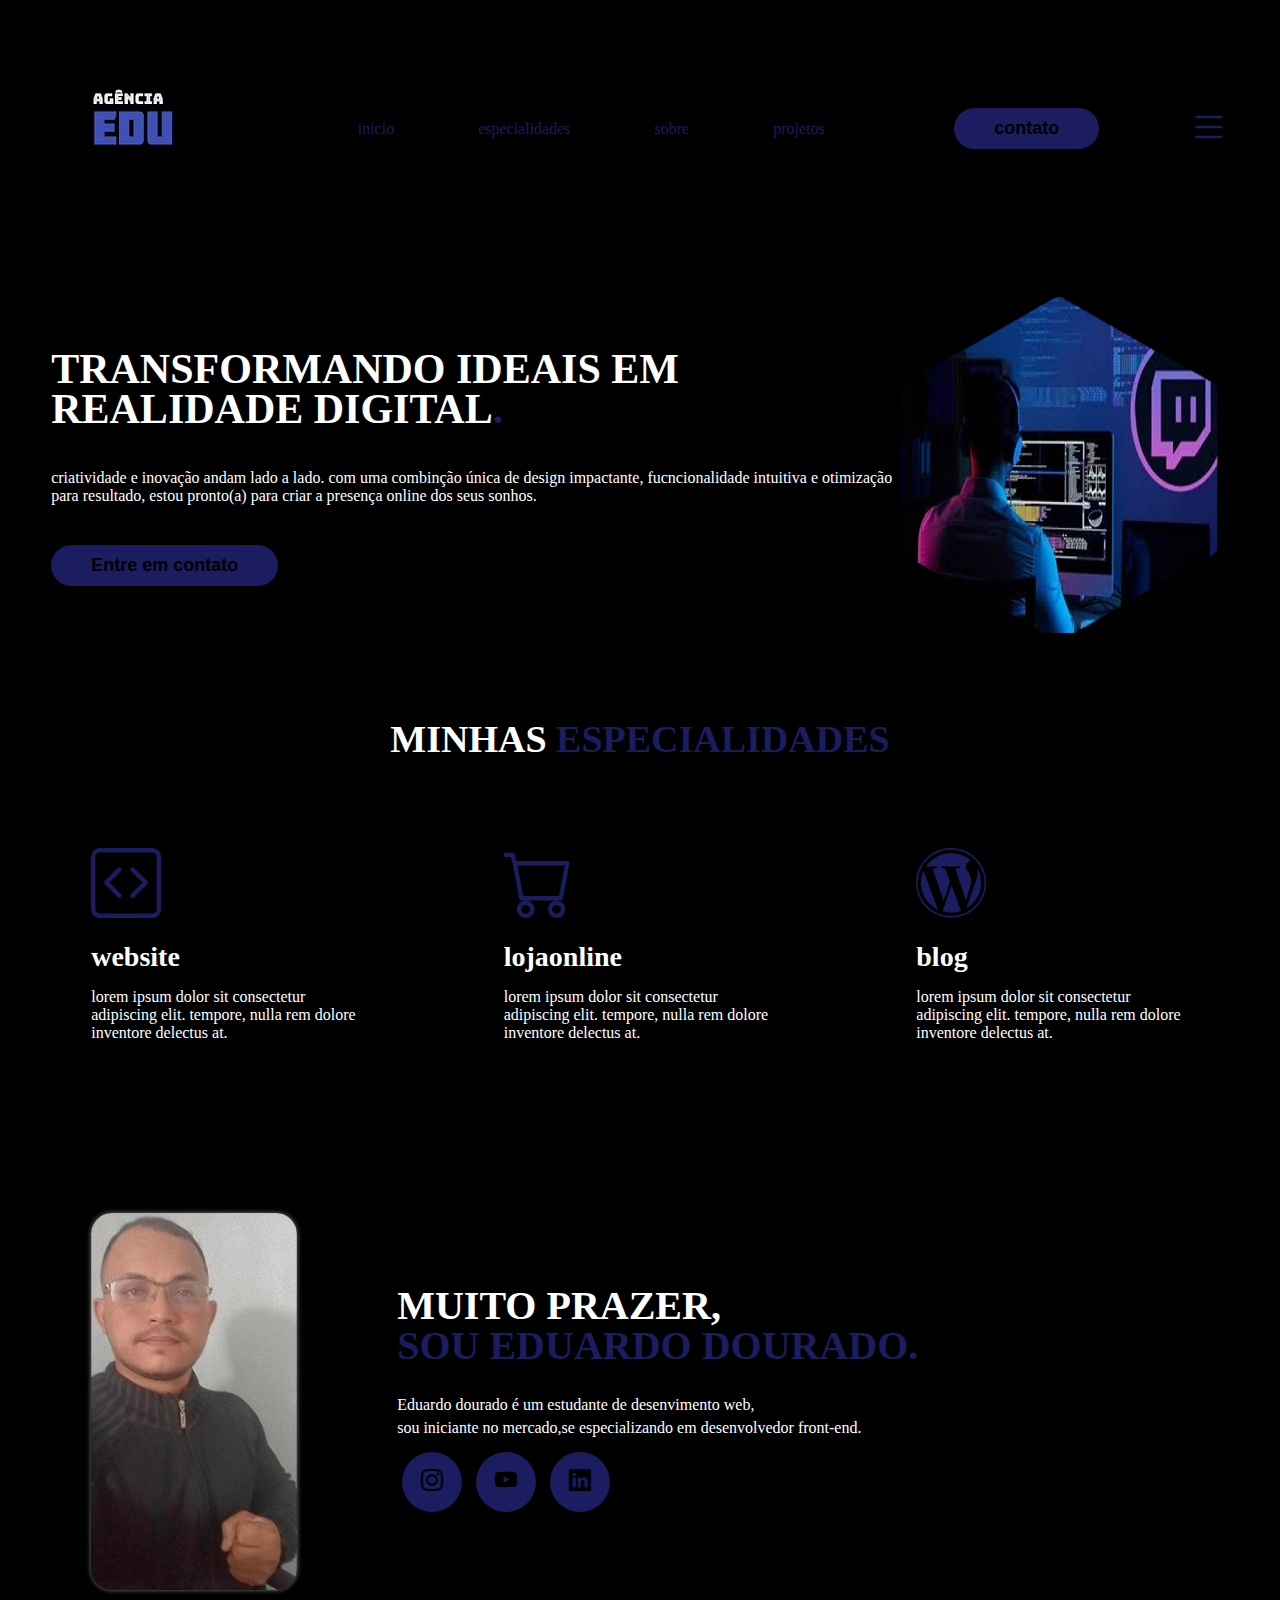
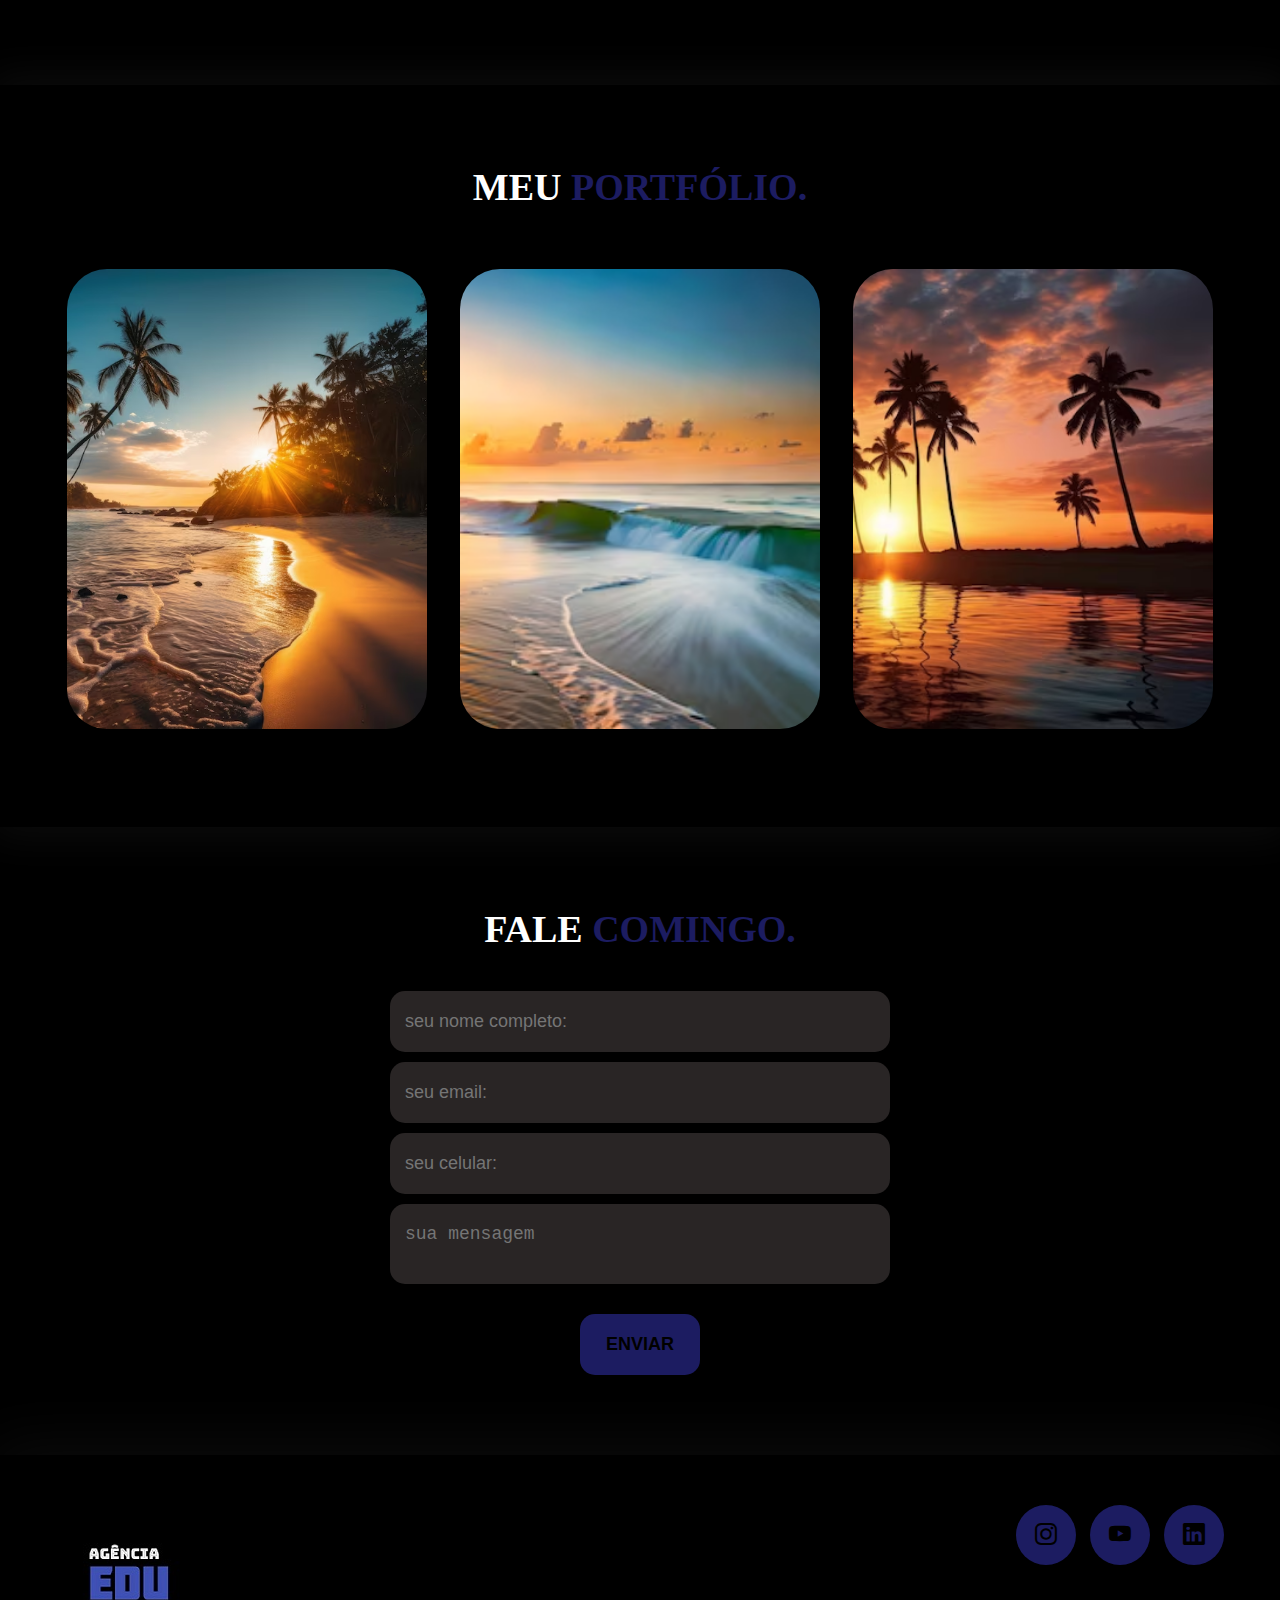
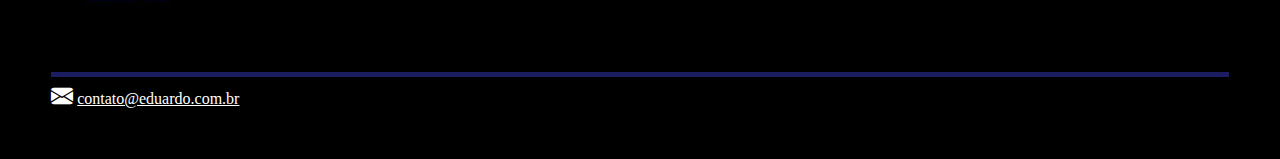
==== index.html @ adf8c2ce "atualizar" ====
<!DOCTYPE html>
<html lang="pt-br">
<head>
    <meta charset="UTF-8">
    <meta name="viewport" content="width=device-width, initial-scale=1.0">
    <link href="css/style.css" type="text/css" rel="stylesheet" />

    <script src="menu.js" defer></script>

    <title>agência ED</title>
    <!--BOOTSTRAP ICONS-->
    <link rel="stylesheet" href="https://cdn.jsdelivr.net/npm/bootstrap-icons@1.11.3/font/bootstrap-icons.min.css">
    <!--FIMBOOTSTRAP ICONS-->

</head>


<body>
    <header>
        <div class="interface">
            <div class="logo">
                <a href="#"></a>
                   <img src="images/logo.jpeg" alt="logo">
            </div><!--logo-->
            <nav class="menu-desktop">
                <ul>
                    <li><a href="#">inicio</a></li>
                    <li><a href="#">especialidades</a></li>
                    <li><a href="#">sobre</a></li>
                    <li><a href="#">projetos</a></li>

                </ul>
           </nav>
             
            
             <div class="btn-contato">
                  <a href="#>">
                    <button>contato</button>
                  </a>

             </div><!--btn-contato-->

             <div class="btn-abrir-menu" id="btn-menu">
                <i class="bi bi-list"></i>
             </div>

             <div class="menu-mobile" id="menu-mobile">
                <div class="btn-fechar">
                    <i class="bi bi-x-lg"></i>
                </div>
                <nav>
                    <ul>
                        <li><a href="#">inicio</a></li>
                        <li><a href="#">especialidades</a></li>
                        <li><a href="#">sobre</a></li>
                        <li><a href="#">projetos</a></li>
                        <li><a href="#">contato</a></li>
                    </ul>
               </nav>

             </div><!--menu-mobile-->
             <div class="overlay-menu" id="overlay-menu"></div>
            </div><!--interface-->

    </header>

    <main>
       <section class="topo-do-site">
        <div class="interface">
            <div class="flex">
            <div class="txt-topo-site">
                <h1>TRANSFORMANDO IDEAIS EM REALIDADE DIGITAL<span>.</span></h1>
                <p>criatividade e inovação andam lado a lado. com uma combinção única de design impactante,
                 fucncionalidade intuitiva e otimização para resultado, estou pronto(a) para criar a presença 
                 online dos seus sonhos.</p>
                
                <div class="btn-contato">
                    <a href="#">
                        <button>Entre em contato</button>
                    </a>
                </div>
            </div><!--txt-topo-site-->

             <div class="img-topo-site">
                 <img src="images/topo.png" alt="">
             </div><!--img-topo-site-->
             </div> <!--flex-->
             </div><!--interface-->
       </section><!--topo-do-site-->
       
       <section class="especialidades">
               <div class="interface">
                     <h2 class="titulo">MINHAS <span>ESPECIALIDADES</span></h2>
               <div class="flex">
                 <div class="especialidades-box">
                    <i class="bi bi-code-square"></i>
                      <h3>website</h3>
                      <p>lorem ipsum dolor sit consectetur adipiscing elit. tempore, nulla rem dolore
                        inventore delectus at.</p>
                 </div><!--especialidades-box-->
                 <div class="especialidades-box">
                    <i class="bi bi-cart"></i>
                      <h3>lojaonline</h3>
                      <p>lorem ipsum dolor sit consectetur adipiscing elit. tempore, nulla rem dolore
                        inventore delectus at.</p>
                 </div><!--especialidades-box-->
                 <div class="especialidades-box">
                    <i class="bi bi-wordpress"></i>
                      <h3>blog</h3>
                      <p>lorem ipsum dolor sit consectetur adipiscing elit. tempore, nulla rem dolore
                            inventore delectus at.</p>
                 </div><!--especialidades-box-->
        </div><!--flex-->
        </div><!--interface-->
        </section><!--especialidades-->

        <section class="sobre">
               <div class="interface">
                   <div class="flex">
                    <div class="img-sobre">
                        <img src="images/foto.jpeg" alt="">
                    </div><!--img-sobre-->

                    <div class="txt-sobre">
                         <h2>MUITO PRAZER, <span>SOU EDUARDO DOURADO.</span></h2>
                         <P>Eduardo dourado é um estudante de desenvimento web,
                         <P>sou iniciante no mercado,se especializando
                            em desenvolvedor front-end. </P>
                         <div class="btn-social">
                                <a href="#"><button><i class="bi bi-instagram"></i></button></a>
                                <a href="#"><button><i class="bi bi-youtube"></i></button></a>
                                <a href="#"><button><i class="bi bi-linkedin"></i></button></a>
                         </div><!--btn-social-->
                    </div><!--txt-sobre-->
                </div><!--flex-->
                </div><!--interface-->
       </section><!--sobre-->

       <section class="portfolio">
           <div class="interface">
            <h2 class="titulo">MEU <span>PORTFÓLIO.</span></h2>
                 <div class="flex">
                    <div class="img-port" style="background-image: url(images/praia.avif);">
                       <div class="overlay">projeto 1</div>
                    </div>
                    <div class="img-port" style="background-image: url(images/mar.avif);">
                        <div class="overlay">projeto 2</div>
                    </div>
                    <div class="img-port" style="background-image: url(images/coqueiro.avif);">
                        <div class="overlay">projeto 3</div>
                    </div>
                 </div><!--flex-->
           </div><!--interface-->.
       </section><!--portfolio-->

       <section class="formulario">
          <div class="interface">
            <h2 class="titulo">FALE <span>COMINGO.</span></h2>

            <form action="">
                <input type="text" name="" id="" placeholder="seu nome completo:" required> 
                <input type="text" name="" id="" placeholder="seu email:" required>
                <input type="text" name="" id="" placeholder="seu celular:" required>
                 <textarea name="" id="" placeholder="sua mensagem" required></textarea>
                 <div class="btn-enviar"><input type="submit" value="ENVIAR"></div>
            </form>
          </div><!--interface-->
       </section><!--formulario-->
      
    </main>

    <footer>
        <div class="interface">
            <div class="line-footer">
                <div class="flex">
                <div class="logo-footer">
                     <img src="images/logo.jpeg" alt="logo da Agência E.D">
                </div><!--logo-footer-->
                <div class="btn-social">
                    <a href="#"><button><i class="bi bi-instagram"></i></button></a>
                    <a href="#"><button><i class="bi bi-youtube"></i></button></a>
                    <a href="#"><button><i class="bi bi-linkedin"></i></button></a>
               </div><!--btn-social-->
            </div><!--flex-->
        </div><!--line-footer-->

           <div class="line-footer borda">
                 <P><i class="bi bi-envelope-fill"></i> <a href="mailto:contato@eduardo.com.br">contato@eduardo.com.br</a></P>
           </div><!--line-footer-->
        </div><!--interface-->
    </footer>
      

 </body>
</html>
---- css/style.css ----
/*ESTILO GERAL*/
*{
  margin: 0;
  padding: 0;
  box-sizing: border-box;
}

body{
    background-color: black;
    height: 100vh;
    
}

.interface{
    max-width: 1280px;
    margin: 0 auto;
}

.flex{
      display: flex;
  }

  .btn-contato button{
    padding: 10px 40px;
    font-size: 18px;
    font-weight: 600;
    background-color: rgb(28, 28, 97);
    border: 0;
    border-radius: 30px;
    cursor: pointer;
    transition: .2s;
}

h2.titulo{
    color: #fff;
    font-size: 38px;
    text-align: center;

}

h2.titulo span{
  color: rgb(28, 28, 97);
}

button:hover, form .btn-enviar input:hover{
  box-shadow: 0px 0px 8px #1a1818;
  transform: scale(1.05);
}

/*ESTILO DO CABEÇALHO*/
header{
  padding: 40px 4%;

}

header > .interface{
  display: flex;
  align-items: center;
  justify-content: space-between;
}

header a{
  color: rgb(28, 28, 97);
  text-decoration: none;
  display: inline-block;
  transition: .2s;
}

header nav.menu-desktop a:hover{
  color: #fff;
  transform: scale(1.05);
}


header nav.menu-desktop ul{
  list-style-type: none;
}

header nav.menu-desktop ul li{
  display: inline-block;
  padding: 40px;
}

/* ESTILO DO MEUNU MOBILE */
.btn-abrir-menu i{
  color: rgb(28, 28, 97);
  font-size: 40px;
}

.menu-mobile{
  background-color: #000;
  height: 100vh;
  position: fixed;
  top: 0;
  right: 0;
  z-index: 99999;
  width: 0%;
  overflow: hidden;
  transition: .2s;
}

.menu-mobile.abrir-menu{
  width: 70%;
}

.menu-mobile.abrir-menu ~ .overlay-menu{
  display: block;
}

.menu-mobile .btn-fechar{
  padding: 20px 5%;
}

.menu-mobile .btn-fechar i{
  color: rgb(28, 28, 97);
  font-size: 30px;
}

.menu-mobile nav ul{
  text-align: right;
}

.menu-mobile nav ul li a{
  color: #fff;
  font-size: 20px;
  font-weight: 300;
  padding: 20px 5%;
  display: block;
}

.menu-mobile nav ul li a:hover{
  background-color: rgb(28, 28, 97);
  color: #000;
}

.overlay-menu{
  background-color: #000000d0;
  width: 100%;
  height: 100%;
  position: fixe;
  top: 0;
  left: 0;
  z-index: 88888;
  display: none;
}

/* ESTILO DO TOPO DI SITE */

section.topo-do-site{
  padding: 40px 4%;
}

section.topo-do-site .flex{
  align-items: center;
  justify-content: center;
}

.topo-do-site h1{
  color: #fff;
  font-size: 42px;
  line-height: 40px;
}

.topo-do-site .txt-topo-site h1 span{
  color: rgb(28, 28, 97);
}

.topo-do-site .txt-topo-site p{
  
  color: #fff;
  margin: 40px 0;
}

.topo-do-site .img-topo-site img{
  position: relative;
  animation: flutuar 2s ease-in-out infinite alternate;
}

@keyframes flutuar{
  0%{
    top: 0;
  }
  100%{
    top: 30px;
  }

}

/* ESTILO DAS ESPECIALIDADES */
section.especialidades{
  padding: 40px 4%;
}

section.especialidades .flex{
    gap: 60px;
}

.especialidades .especialidades-box{
     color: #fff;
     padding: 40px;
     border-radius: 20px;
     margin-top: 45px;
     transition: .2s;
}

.especialidades .especialidades-box:hover{
   transform: scale(1.05);
   box-shadow: 0 0 20px #7d7d7d;
}

.especialidades .especialidades-box i{
  font-size: 70px;
  color: rgb(28, 28, 97);
}

.especialidades .especialidades-box h3{
    font-size: 28px;
    margin: 15px 0;
}

/* ESTILO DO SOBRE */

.sobre .interface img{
  border-radius: 20px;
  margin: 20px  45px 20px;
}

.sobre .interface img{
  transform: scale(1.05);
   box-shadow: 0 0 5px #ffffff79;
}

section.sobre{
   padding: 80px 4%;

}

section.sobre .flex{
  align-items: center;
  gap: 60px;
}

.sobre .txt-sobre{
  color: #fff;
}

.sobre .txt-sobre h2{
  font-size: 40px;
  line-height: 40px;
  margin-bottom: 30px;
}

.sobre .txt-sobre h2 span{
  color: rgb(28, 28, 97);
  display: block;
}

.sobre .txt-sobre p{
  margin: 5px 0;
  text-align: justify;
}

.btn-social button{
  width: 60px;
  height: 60px;
  border-radius: 50%;
  border: none;
  background-color: rgb(28, 28, 97);
  font-size: 22px;
  cursor: pointer;
  margin: 10px 5px;
  transition: .2s;
}

/* ESTILO DO PORTFOLIO */

section.portfolio{
  padding: 80px 4%;
  box-shadow: 0 0 40px 10px #7d7d7d18;
} 

section.portfolio .flex{
  justify-content: space-around;
  margin-top: 60px;
}

.img-port{
  width: 360px;
  height: 460px;
  background-size: cover;
  background-position: 100% 0%;
  transition: 8s;
  cursor: pointer;
  border-radius: 40px;
  position: relative;
}

.img-port:hover{
  background-position: 100% 100%;
}

.overlay{
   position: absolute;
   top: 0;
   left: 0;
   width: 100%;
   height: 100%;
   background-color: rgba(0, 0, 0, 0.623);
   border-radius: 40px;
   display: flex;
   align-items: center;
   justify-content: center;
   font-size: 24px;
   font-weight: 600;
   color: #fff;
   opacity: 0;
   transition: .5s;
}

.overlay:hover{
  opacity: 1;
}

/* ESTILO DE FORMULÁRIO DE CONTATO */

section.formulario{
  padding: 80px 4%;
}

form{
  max-width: 500px;
  margin: 0 auto;
  display: flex;
  justify-content: center;
  flex-direction: column;
  gap: 10px;
  margin-top: 40px;
}

form input, form textarea{
  width: 100%;
  background-color: #292525;
  border: 0;
  outline: 0;
  padding: 20px 15px;
  border-radius: 15px;
  color: #fff;
  font-size: 18px;
}

form textarea{
  resize: none;
  max-height: 200px;
}

form .btn-enviar{
  margin-top: 20px;
  text-align: center;
}

form .btn-enviar input{
    width: 120px;
    background-color: rgb(28, 28, 97);
    color: black;
    font-weight: 700;
    cursor: pointer;
    transition: .2s;
}

/* ESTILO RODAPÉ */

footer{
  padding: 40px 4%;
  box-shadow: 0 0 60px 10px #7d7d7d18;
}

footer .flex{
  justify-content: space-between;
}

footer .line-footer .borda{
  padding: 5px 0;
  
}

.borda{
  border-top: 5px solid rgb(28, 28, 97);
  padding: 7px 0;
}

footer .line-footer p i{
  color: #fff;
  font-size: 22px;
}

footer .line-footer p a{
  color: #fff;
}
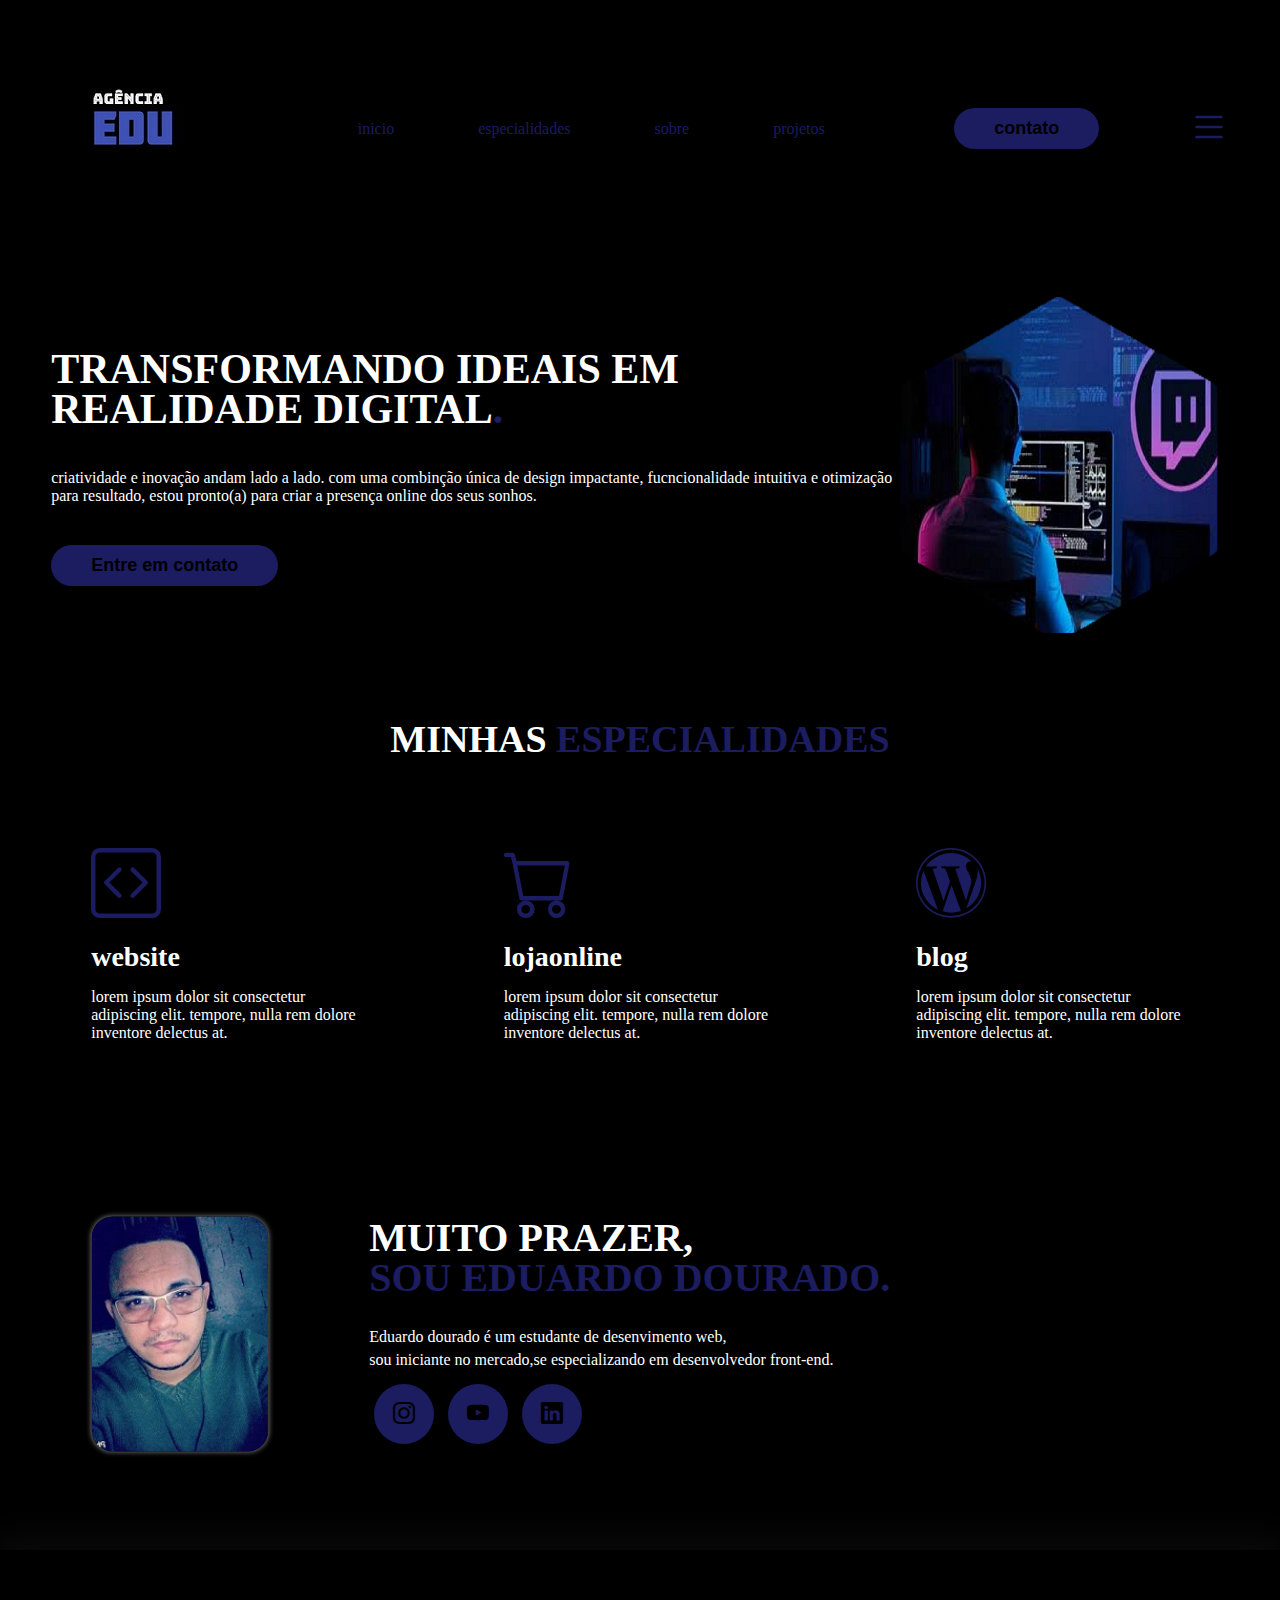
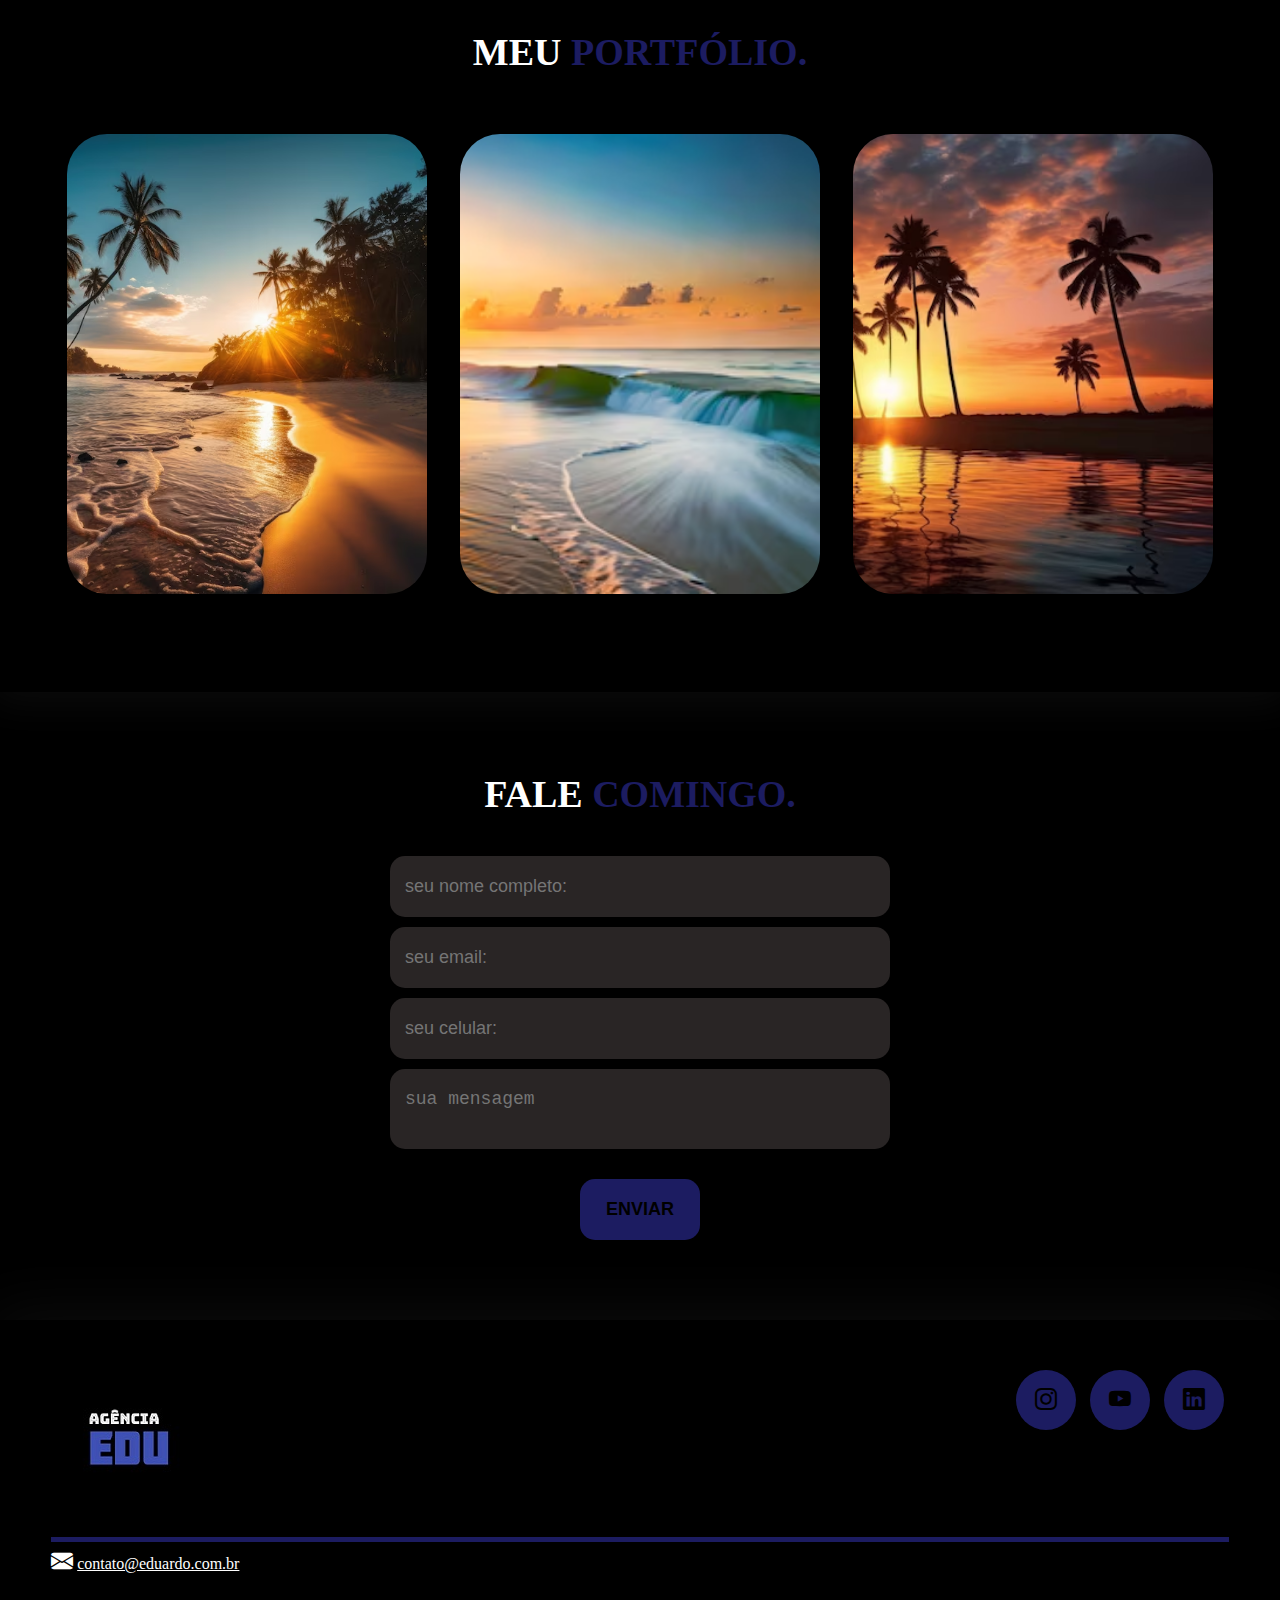
==== commit 1cc4e07f: "atualizar" ====
--- a/index.html
+++ b/index.html
@@ -118,7 +118,7 @@
                <div class="interface">
                    <div class="flex">
                     <div class="img-sobre">
-                        <img src="images/foto.jpeg" alt="">
+                        <img src="images/pessoa (2).jpeg" alt="">
                     </div><!--img-sobre-->
 
                     <div class="txt-sobre">
--- a/css/style.css
+++ b/css/style.css
@@ -397,4 +397,20 @@
 
 footer .line-footer p a{
   color: #fff;
-}+}
+
+@media screen and (max-width: 835px){
+    /* CLASSES GERAIS */
+    .flex{
+      flex-direction: column;
+    }
+
+    .topo-do-site .flex{
+      flex-direction: column-reverse;
+    }
+
+  /* CABEÇALHO */
+   .menu-desktop, .btn-contato{
+        display: none;
+   }
+  }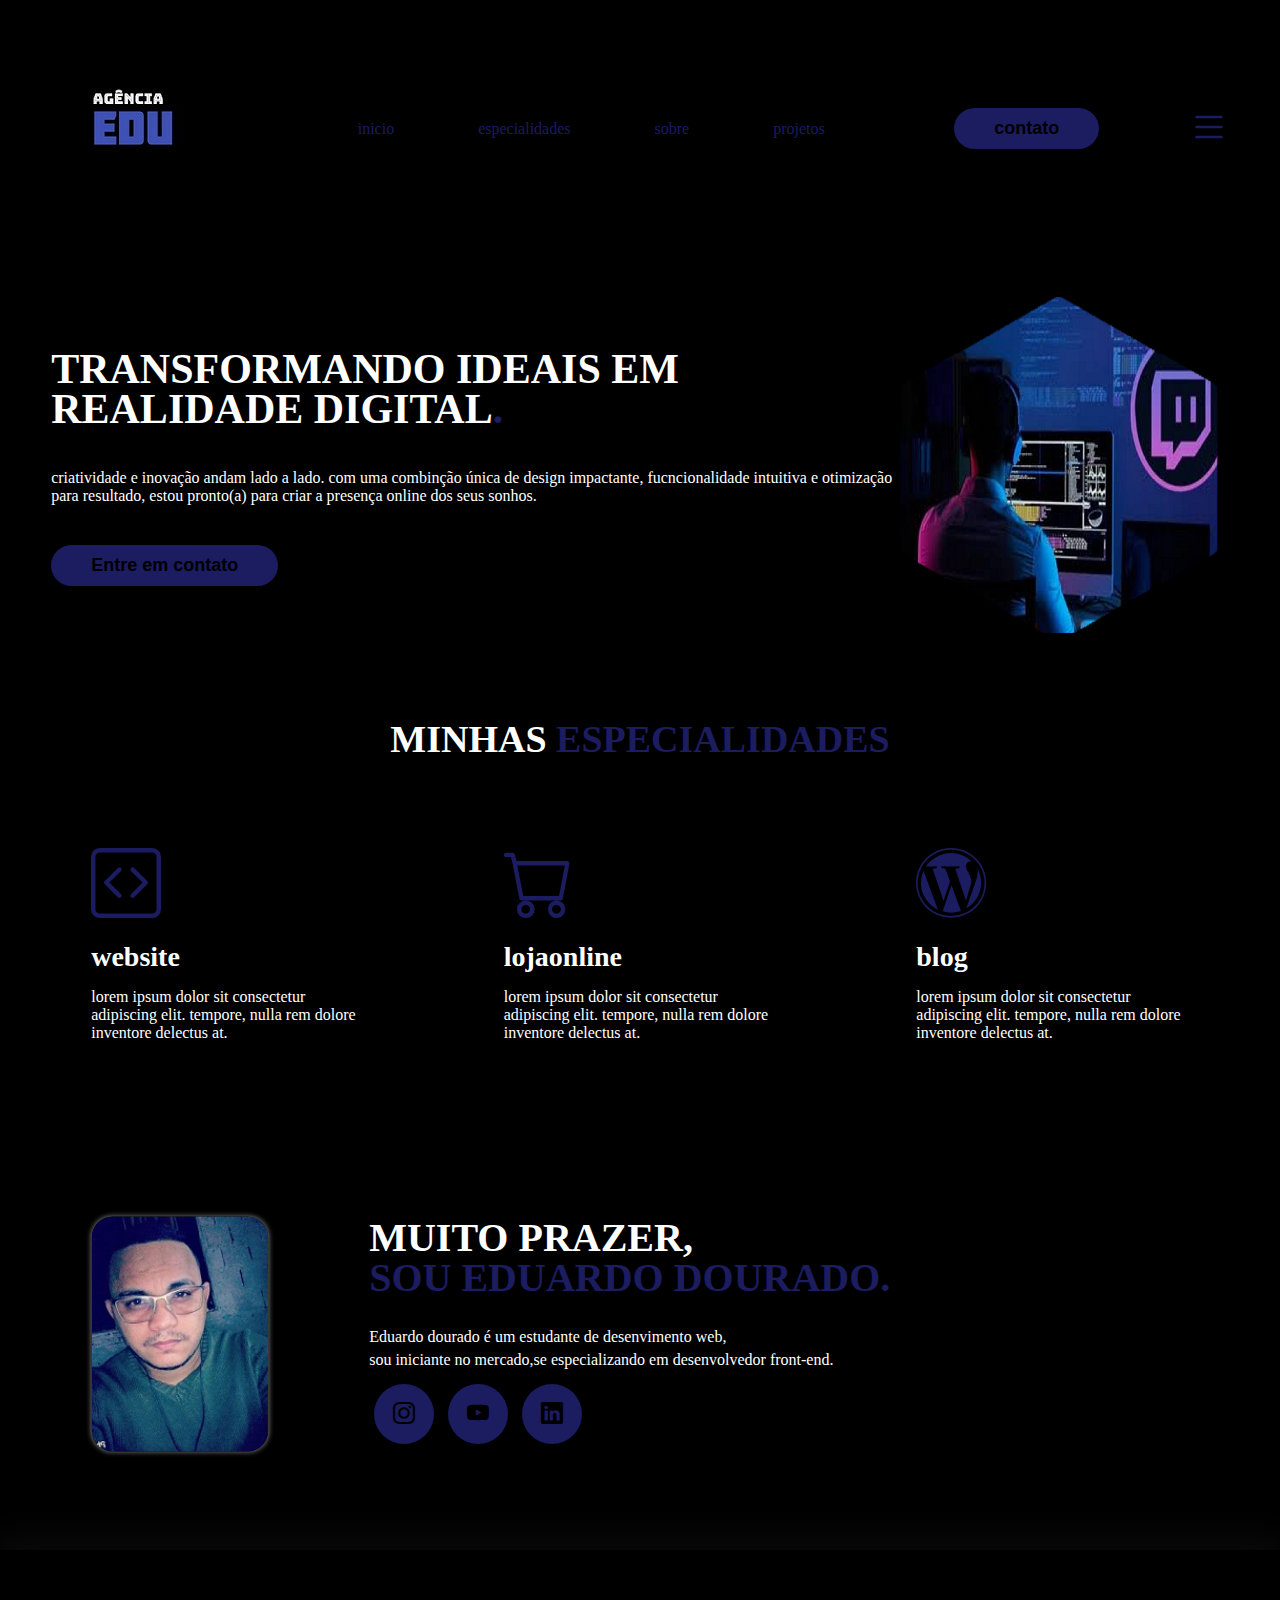
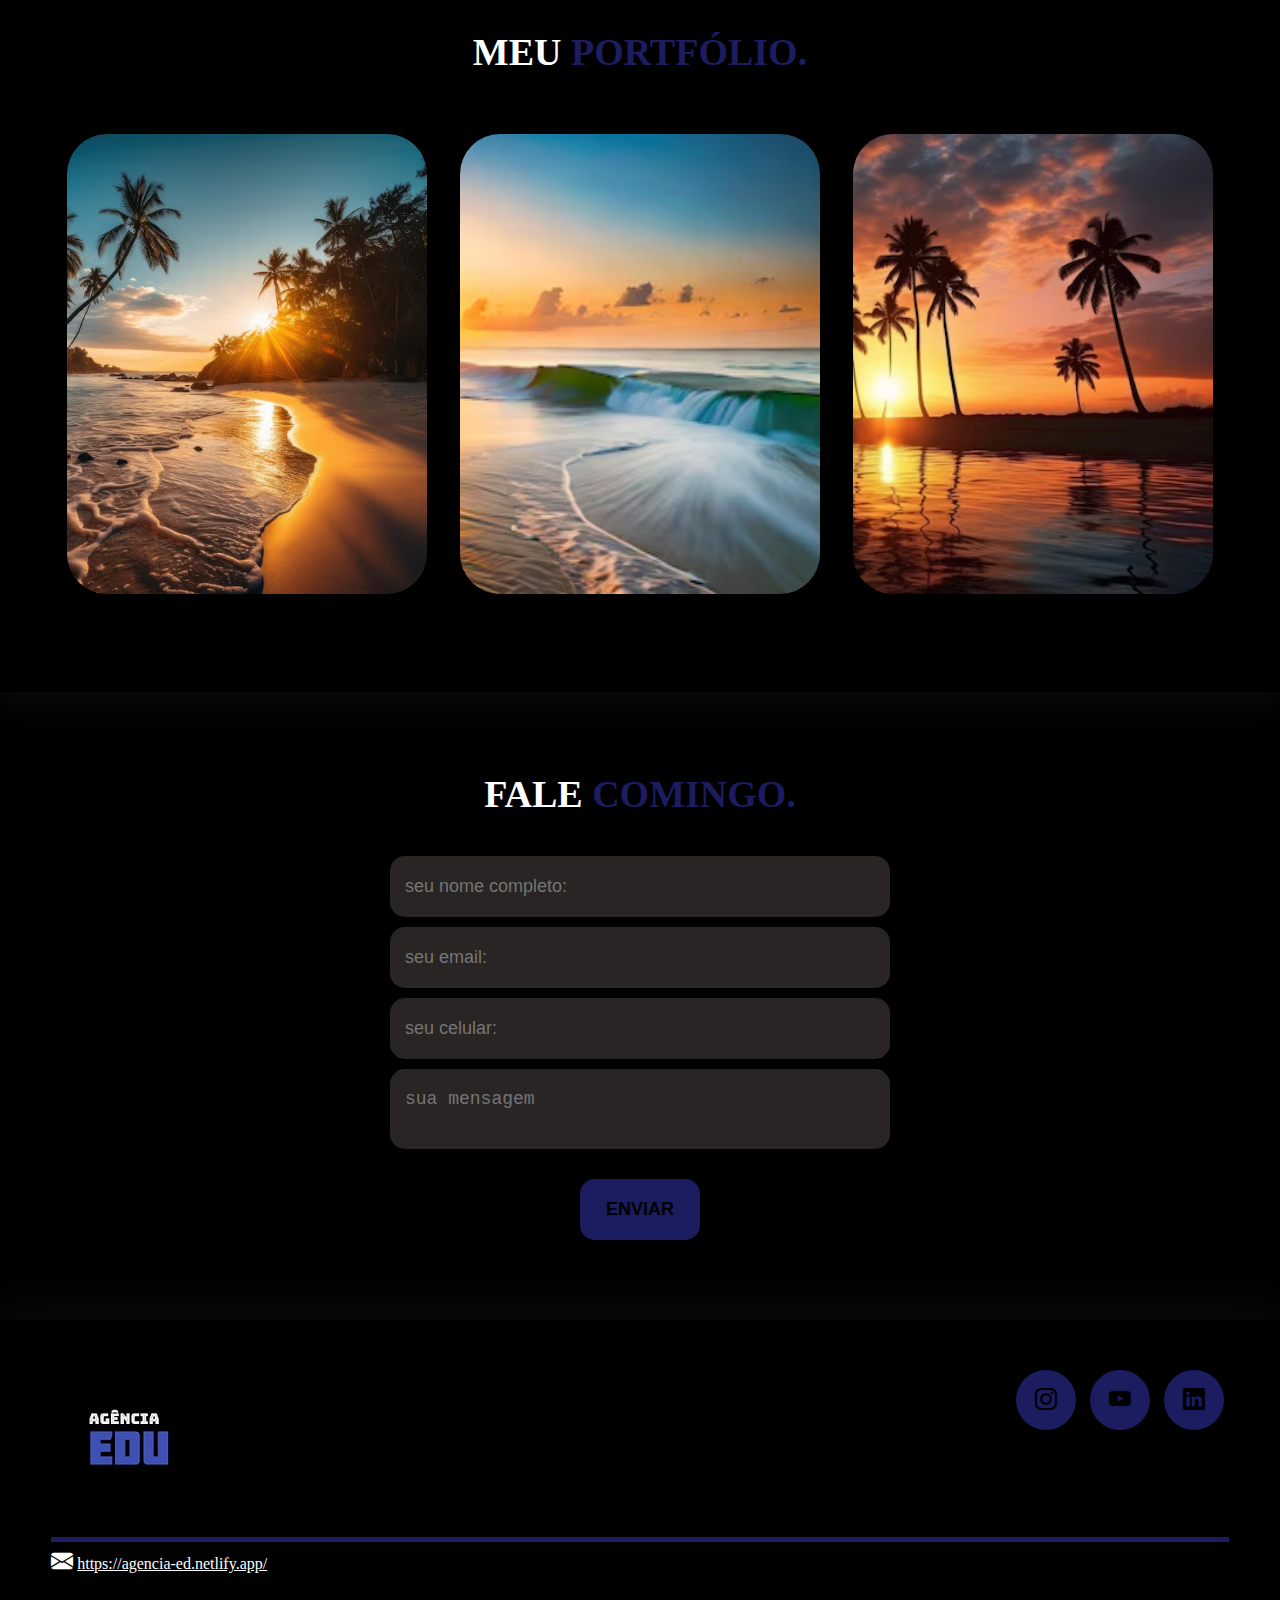
==== commit a8b0a03b: "atualizar" ====
--- a/index.html
+++ b/index.html
@@ -3,11 +3,11 @@
 <head>
     <meta charset="UTF-8">
     <meta name="viewport" content="width=device-width, initial-scale=1.0">
+    <meta http-equiv="X-UA-Compatible" content="IE=edge">
     <link href="css/style.css" type="text/css" rel="stylesheet" />
-
     <script src="menu.js" defer></script>
 
-    <title>agência ED</title>
+    <title>agência edu</title>
     <!--BOOTSTRAP ICONS-->
     <link rel="stylesheet" href="https://cdn.jsdelivr.net/npm/bootstrap-icons@1.11.3/font/bootstrap-icons.min.css">
     <!--FIMBOOTSTRAP ICONS-->
@@ -185,7 +185,7 @@
         </div><!--line-footer-->
 
            <div class="line-footer borda">
-                 <P><i class="bi bi-envelope-fill"></i> <a href="mailto:contato@eduardo.com.br">contato@eduardo.com.br</a></P>
+                 <P><i class="bi bi-envelope-fill"></i> <a href="https://agencia-ed.netlify.app/">https://agencia-ed.netlify.app/</a></P>
            </div><!--line-footer-->
         </div><!--interface-->
     </footer>
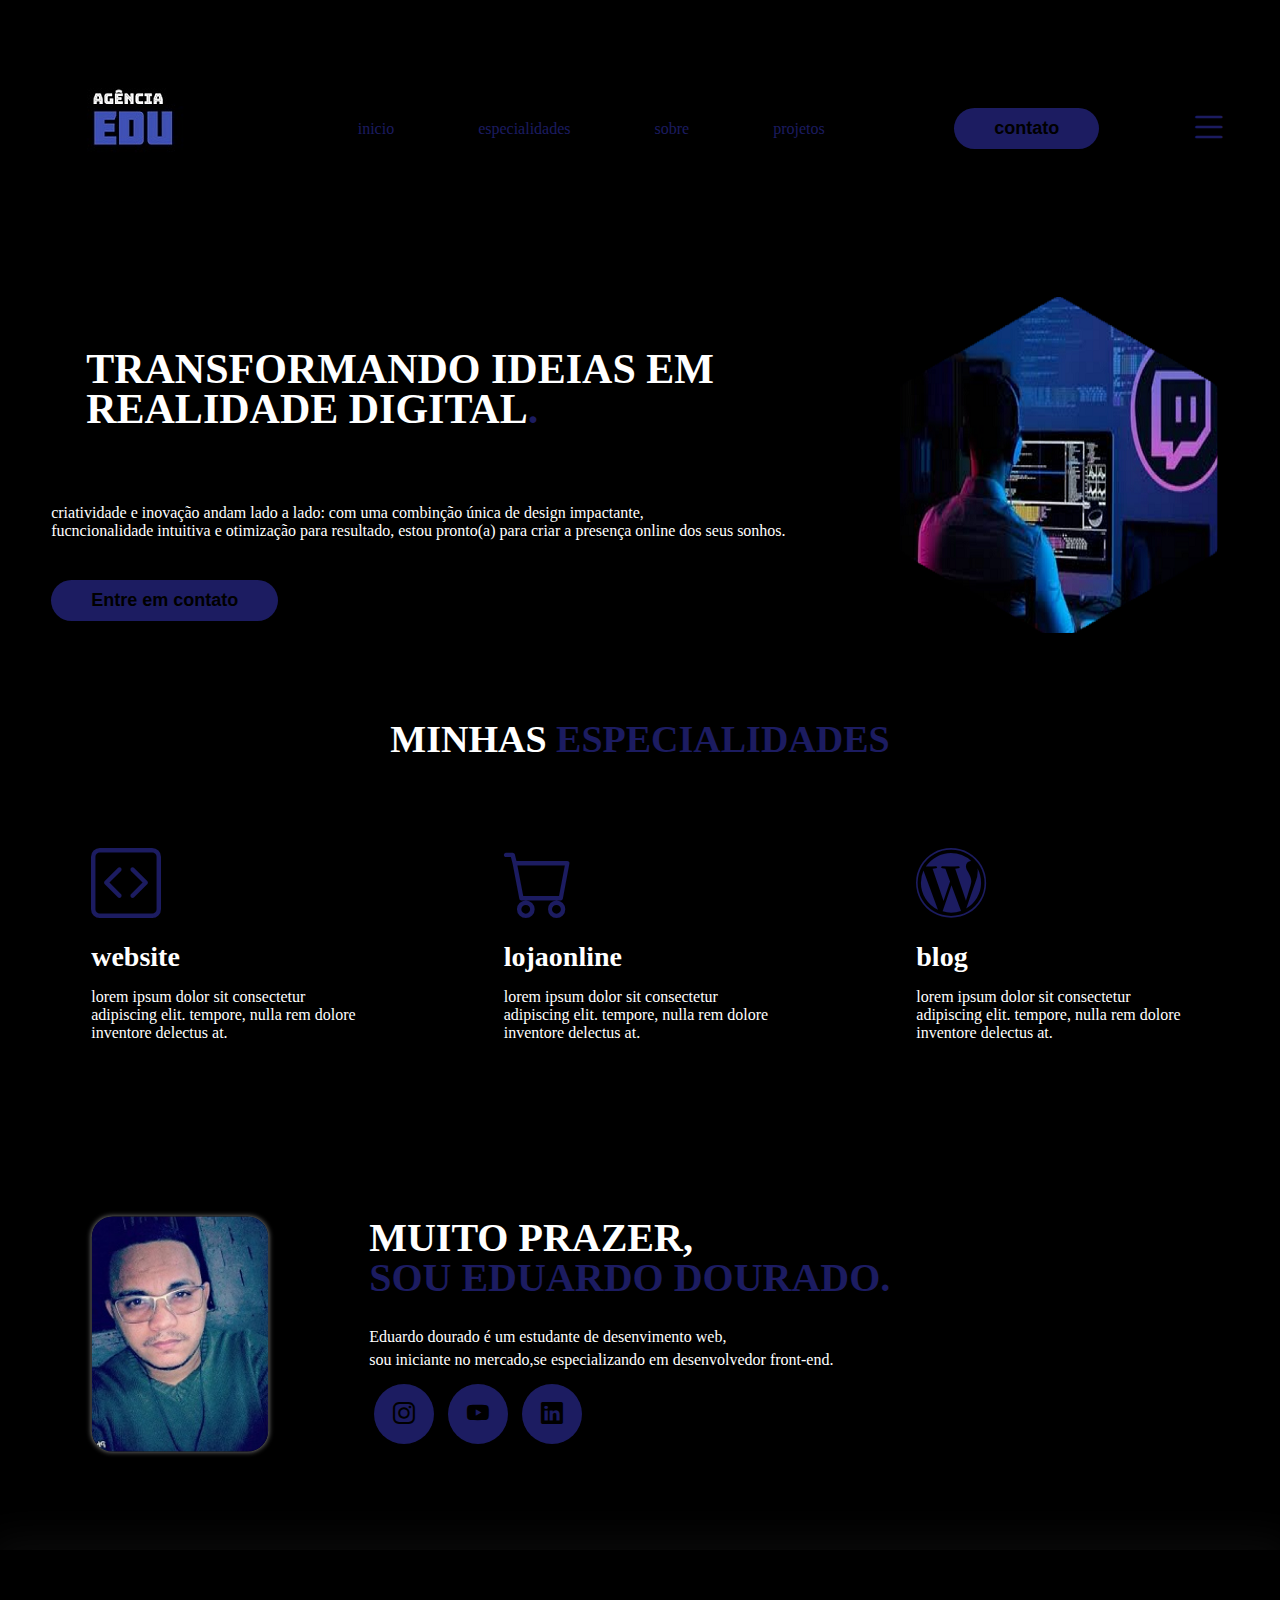
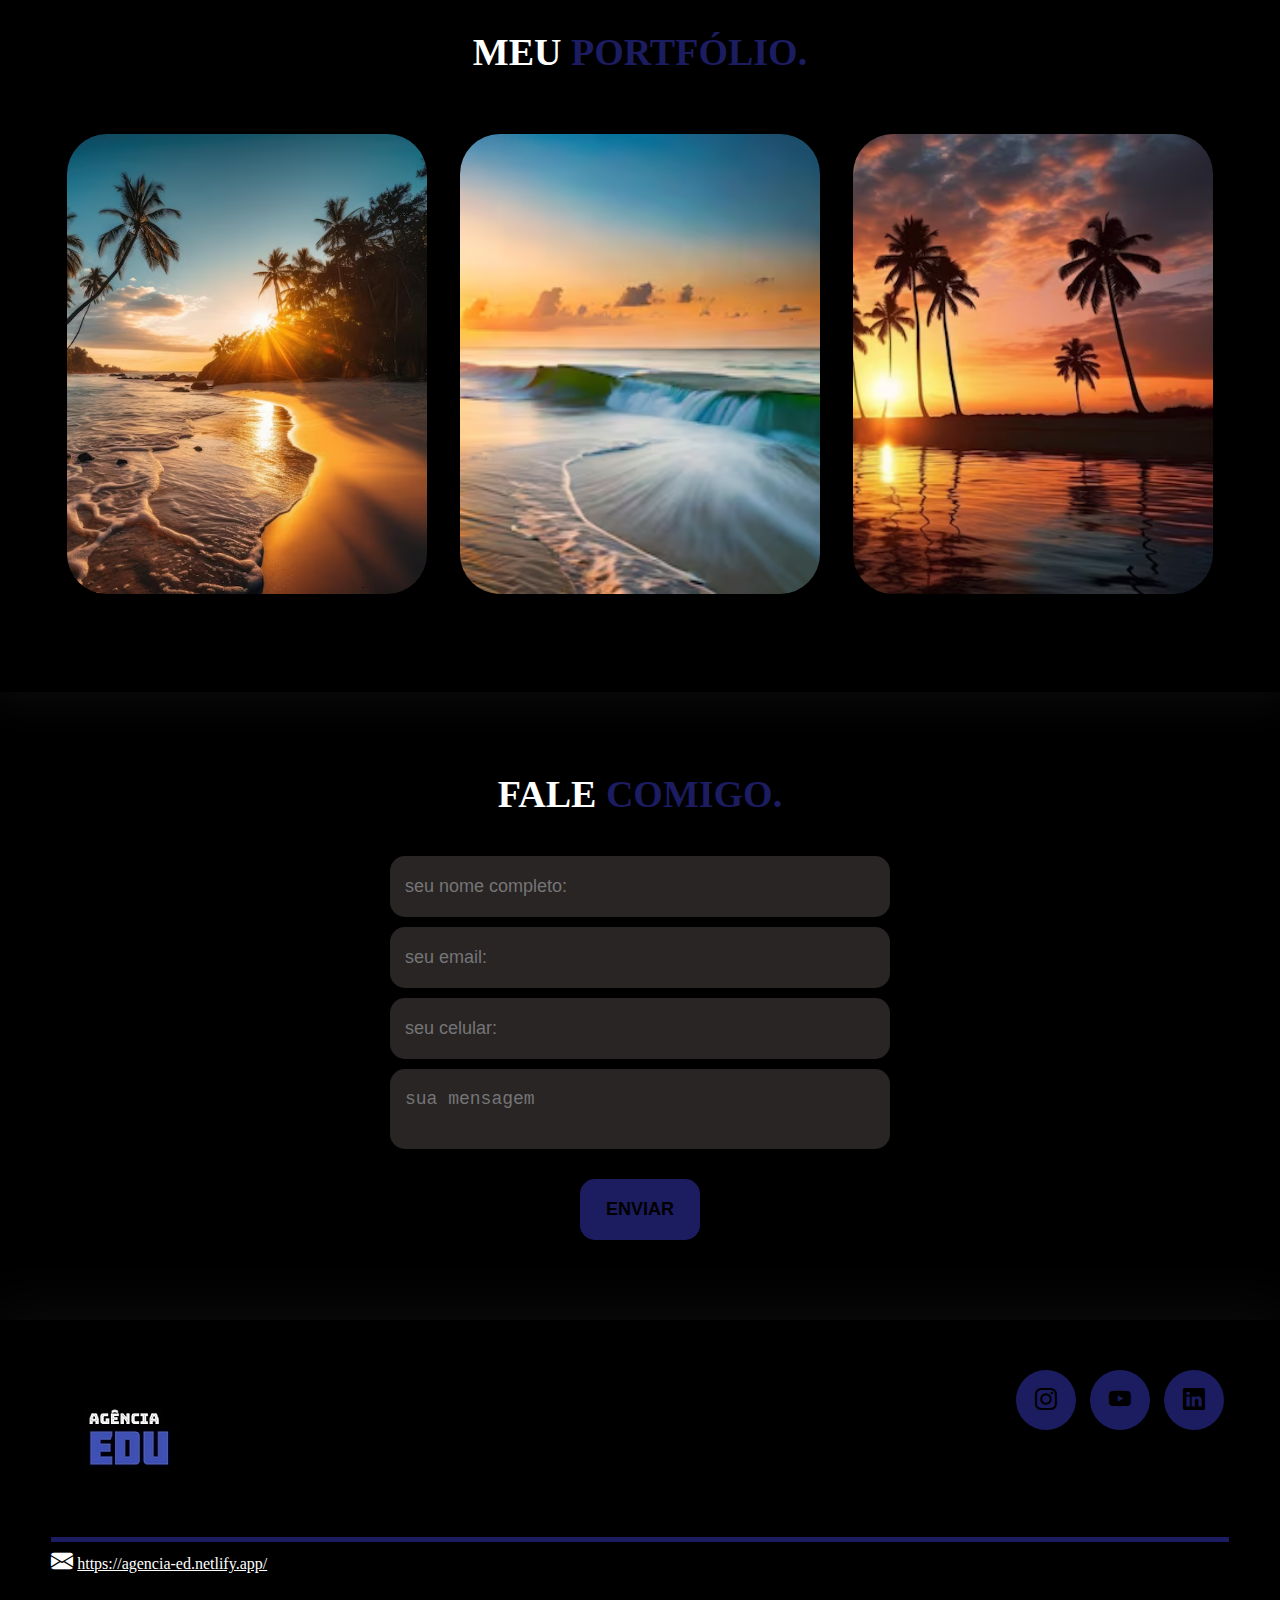
==== commit 558037fb: "atualizar" ====
--- a/index.html
+++ b/index.html
@@ -69,9 +69,10 @@
         <div class="interface">
             <div class="flex">
             <div class="txt-topo-site">
-                <h1>TRANSFORMANDO IDEAIS EM REALIDADE DIGITAL<span>.</span></h1>
-                <p>criatividade e inovação andam lado a lado. com uma combinção única de design impactante,
-                 fucncionalidade intuitiva e otimização para resultado, estou pronto(a) para criar a presença 
+                <h1>TRANSFORMANDO IDEIAS EM REALIDADE DIGITAL<span>.</span></h1>
+                <p>criatividade e inovação andam lado a lado: com uma combinção única de 
+                 design impactante,<br>fucncionalidade intuitiva e otimização para resultado,
+                 estou pronto(a) para criar a presença 
                  online dos seus sonhos.</p>
                 
                 <div class="btn-contato">
@@ -155,7 +156,7 @@
 
        <section class="formulario">
           <div class="interface">
-            <h2 class="titulo">FALE <span>COMINGO.</span></h2>
+            <h2 class="titulo">FALE <span>COMIGO.</span></h2>
 
             <form action="">
                 <input type="text" name="" id="" placeholder="seu nome completo:" required> 
--- a/css/style.css
+++ b/css/style.css
@@ -158,6 +158,7 @@
 }
 
 .topo-do-site h1{
+  padding: 35px;
   color: #fff;
   font-size: 42px;
   line-height: 40px;
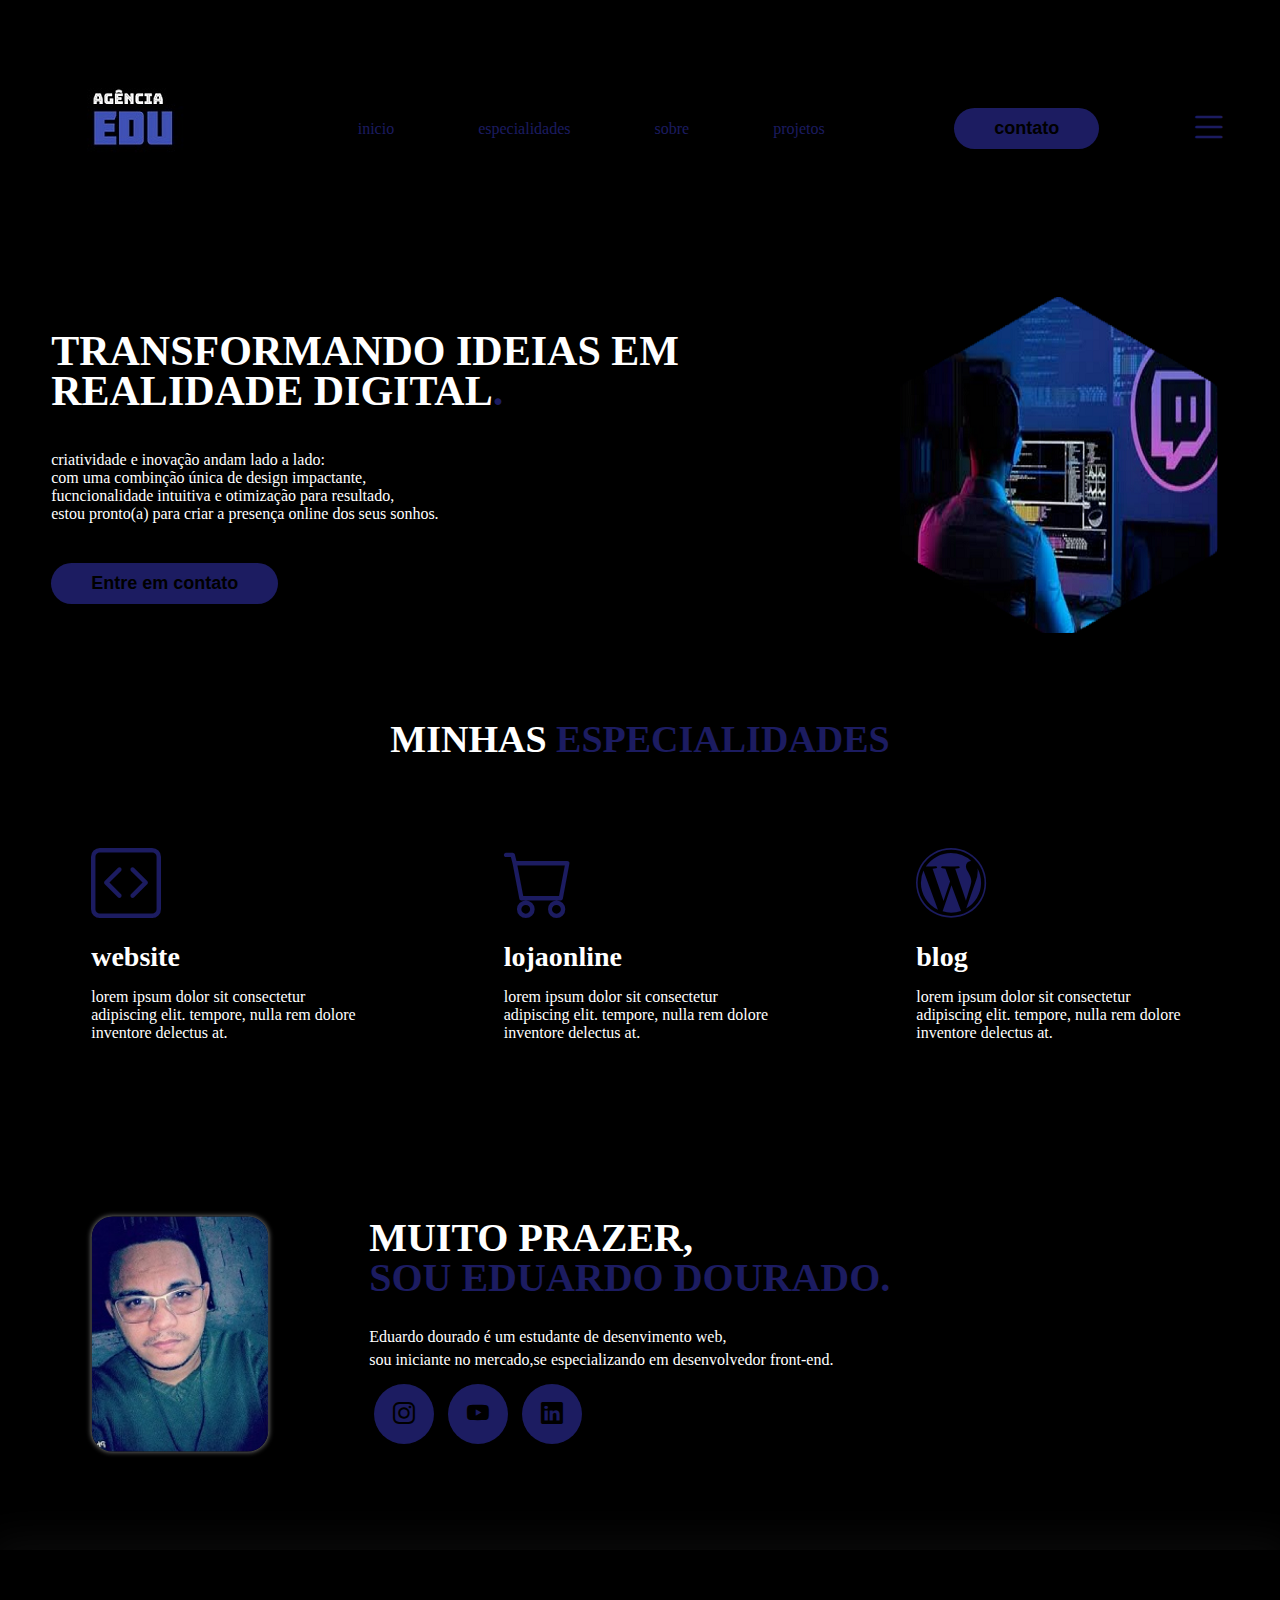
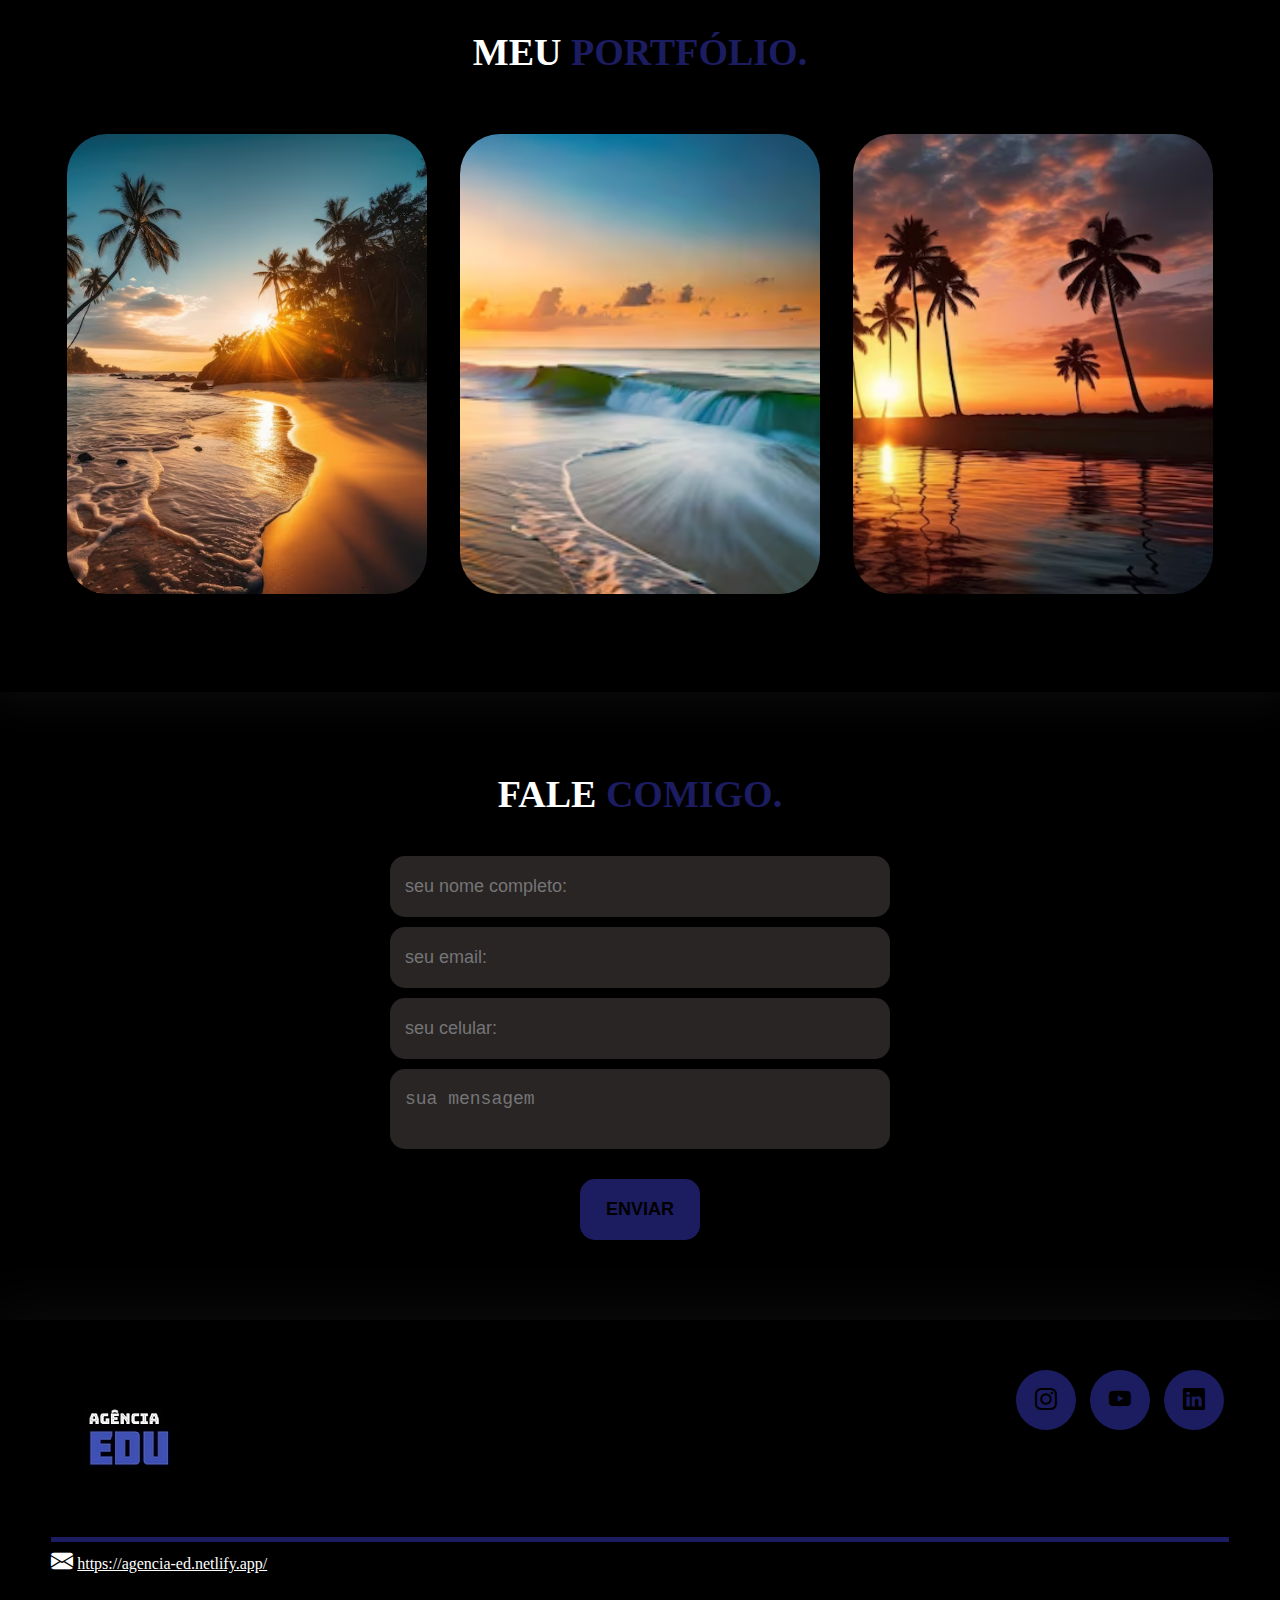
==== commit 901e719a: "atualizar" ====
--- a/index.html
+++ b/index.html
@@ -70,8 +70,9 @@
             <div class="flex">
             <div class="txt-topo-site">
                 <h1>TRANSFORMANDO IDEIAS EM REALIDADE DIGITAL<span>.</span></h1>
-                <p>criatividade e inovação andam lado a lado: com uma combinção única de 
-                 design impactante,<br>fucncionalidade intuitiva e otimização para resultado,
+                <p>criatividade e inovação andam lado a lado:<br>
+                 com uma combinção única de design impactante,<br>
+                fucncionalidade intuitiva e otimização para resultado,<br>
                  estou pronto(a) para criar a presença 
                  online dos seus sonhos.</p>
                 
@@ -124,7 +125,7 @@
 
                     <div class="txt-sobre">
                          <h2>MUITO PRAZER, <span>SOU EDUARDO DOURADO.</span></h2>
-                         <P>Eduardo dourado é um estudante de desenvimento web,
+                         <P>Eduardo dourado é um estudante de desenvimento web,</P>
                          <P>sou iniciante no mercado,se especializando
                             em desenvolvedor front-end. </P>
                          <div class="btn-social">
--- a/css/style.css
+++ b/css/style.css
@@ -158,7 +158,6 @@
 }
 
 .topo-do-site h1{
-  padding: 35px;
   color: #fff;
   font-size: 42px;
   line-height: 40px;
